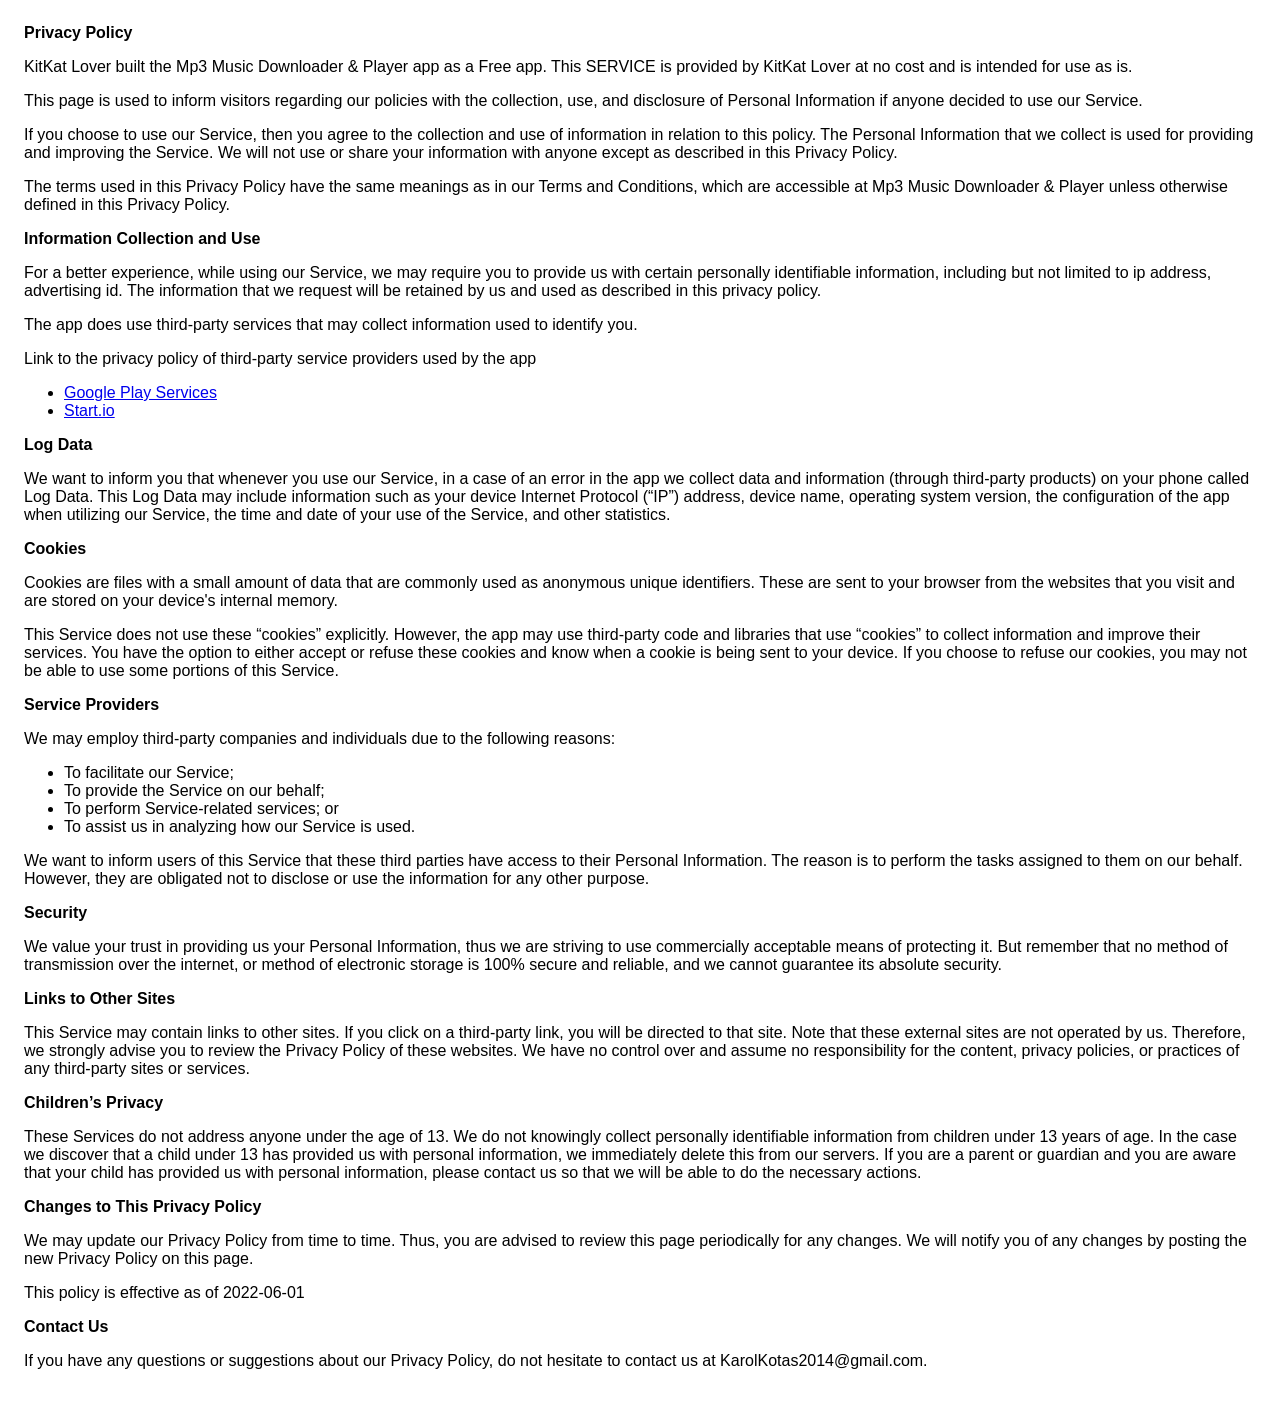
==== privacy.html @ 680359dc "Create privacy.html" ====
<!DOCTYPE html>
    <html>
    <head>
      <meta charset='utf-8'>
      <meta name='viewport' content='width=device-width'>
      <title>Privacy Policy</title>
      <style> body { font-family: 'Helvetica Neue', Helvetica, Arial, sans-serif; padding:1em; } </style>
    </head>
    <body>
    <strong>Privacy Policy</strong> <p>
                  KitKat Lover built the Mp3 Music Downloader &amp; Player app as
                  a Free app. This SERVICE is provided by
                  KitKat Lover at no cost and is intended for use as
                  is.
                </p> <p>
                  This page is used to inform visitors regarding our
                  policies with the collection, use, and disclosure of Personal
                  Information if anyone decided to use our Service.
                </p> <p>
                  If you choose to use our Service, then you agree to
                  the collection and use of information in relation to this
                  policy. The Personal Information that we collect is
                  used for providing and improving the Service. We will not use or share your information with
                  anyone except as described in this Privacy Policy.
                </p> <p>
                  The terms used in this Privacy Policy have the same meanings
                  as in our Terms and Conditions, which are accessible at
                  Mp3 Music Downloader &amp; Player unless otherwise defined in this Privacy Policy.
                </p> <p><strong>Information Collection and Use</strong></p> <p>
                  For a better experience, while using our Service, we
                  may require you to provide us with certain personally
                  identifiable information, including but not limited to ip address, advertising id. The information that
                  we request will be retained by us and used as described in this privacy policy.
                </p> <div><p>
                    The app does use third-party services that may collect
                    information used to identify you.
                  </p> <p>
                    Link to the privacy policy of third-party service providers used
                    by the app
                  </p> <ul><li><a href="https://www.google.com/policies/privacy/" target="_blank" rel="noopener noreferrer">Google Play Services</a></li><!----><!----><!----><!----><!----><!----><!----><!----><!----><!----><!----><!----><!----><!----><!----><!----><!----><!----><li><a href="https://www.start.io/privacy/" target="_blank" rel="noopener noreferrer">Start.io</a></li><!----><!----><!----><!----><!----><!----><!----><!----></ul></div> <p><strong>Log Data</strong></p> <p>
                  We want to inform you that whenever you
                  use our Service, in a case of an error in the app
                  we collect data and information (through third-party
                  products) on your phone called Log Data. This Log Data may
                  include information such as your device Internet Protocol
                  (“IP”) address, device name, operating system version, the
                  configuration of the app when utilizing our Service,
                  the time and date of your use of the Service, and other
                  statistics.
                </p> <p><strong>Cookies</strong></p> <p>
                  Cookies are files with a small amount of data that are
                  commonly used as anonymous unique identifiers. These are sent
                  to your browser from the websites that you visit and are
                  stored on your device's internal memory.
                </p> <p>
                  This Service does not use these “cookies” explicitly. However,
                  the app may use third-party code and libraries that use
                  “cookies” to collect information and improve their services.
                  You have the option to either accept or refuse these cookies
                  and know when a cookie is being sent to your device. If you
                  choose to refuse our cookies, you may not be able to use some
                  portions of this Service.
                </p> <p><strong>Service Providers</strong></p> <p>
                  We may employ third-party companies and
                  individuals due to the following reasons:
                </p> <ul><li>To facilitate our Service;</li> <li>To provide the Service on our behalf;</li> <li>To perform Service-related services; or</li> <li>To assist us in analyzing how our Service is used.</li></ul> <p>
                  We want to inform users of this Service
                  that these third parties have access to their Personal
                  Information. The reason is to perform the tasks assigned to
                  them on our behalf. However, they are obligated not to
                  disclose or use the information for any other purpose.
                </p> <p><strong>Security</strong></p> <p>
                  We value your trust in providing us your
                  Personal Information, thus we are striving to use commercially
                  acceptable means of protecting it. But remember that no method
                  of transmission over the internet, or method of electronic
                  storage is 100% secure and reliable, and we cannot
                  guarantee its absolute security.
                </p> <p><strong>Links to Other Sites</strong></p> <p>
                  This Service may contain links to other sites. If you click on
                  a third-party link, you will be directed to that site. Note
                  that these external sites are not operated by us.
                  Therefore, we strongly advise you to review the
                  Privacy Policy of these websites. We have
                  no control over and assume no responsibility for the content,
                  privacy policies, or practices of any third-party sites or
                  services.
                </p> <p><strong>Children’s Privacy</strong></p> <div><p>
                    These Services do not address anyone under the age of 13.
                    We do not knowingly collect personally
                    identifiable information from children under 13 years of age. In the case
                    we discover that a child under 13 has provided
                    us with personal information, we immediately
                    delete this from our servers. If you are a parent or guardian
                    and you are aware that your child has provided us with
                    personal information, please contact us so that
                    we will be able to do the necessary actions.
                  </p></div> <!----> <p><strong>Changes to This Privacy Policy</strong></p> <p>
                  We may update our Privacy Policy from
                  time to time. Thus, you are advised to review this page
                  periodically for any changes. We will
                  notify you of any changes by posting the new Privacy Policy on
                  this page.
                </p> <p>This policy is effective as of 2022-06-01</p> <p><strong>Contact Us</strong></p> <p>
                  If you have any questions or suggestions about our
                  Privacy Policy, do not hesitate to contact us at KarolKotas2014@gmail.com.
                </p>
    </body>
    </html>
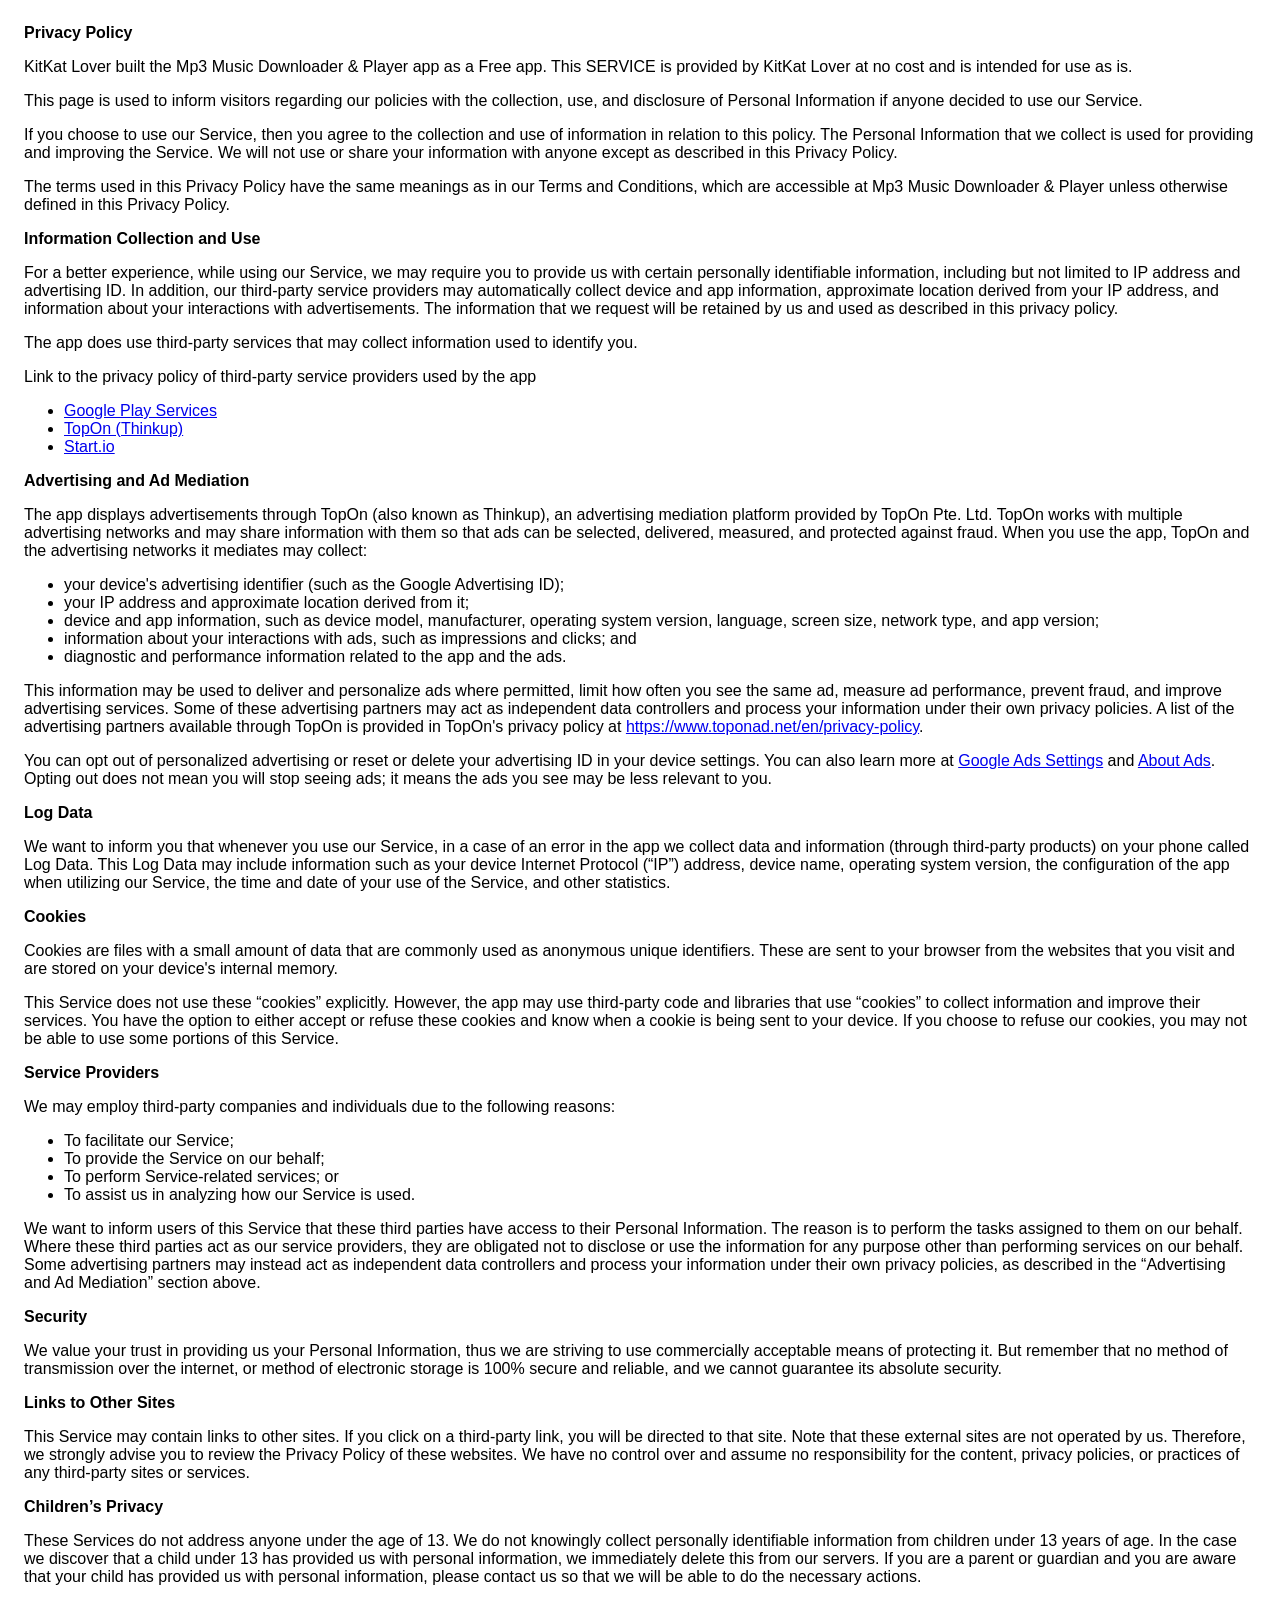
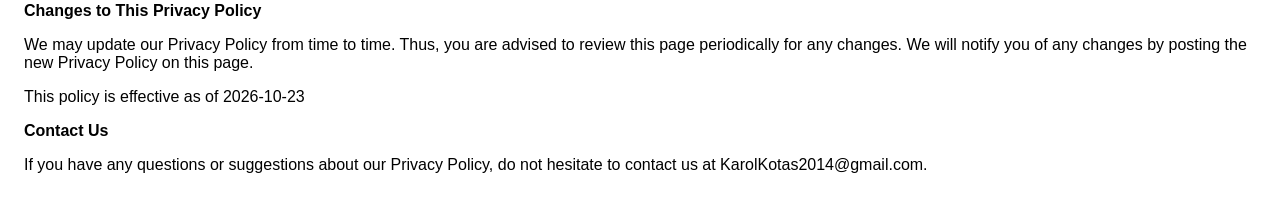
==== commit ab72e2a5: "Update privacy.html" ====
--- a/privacy.html
+++ b/privacy.html
@@ -1,109 +1,188 @@
 <!DOCTYPE html>
-    <html>
-    <head>
-      <meta charset='utf-8'>
-      <meta name='viewport' content='width=device-width'>
-      <title>Privacy Policy</title>
-      <style> body { font-family: 'Helvetica Neue', Helvetica, Arial, sans-serif; padding:1em; } </style>
-    </head>
-    <body>
-    <strong>Privacy Policy</strong> <p>
-                  KitKat Lover built the Mp3 Music Downloader &amp; Player app as
-                  a Free app. This SERVICE is provided by
-                  KitKat Lover at no cost and is intended for use as
-                  is.
-                </p> <p>
-                  This page is used to inform visitors regarding our
-                  policies with the collection, use, and disclosure of Personal
-                  Information if anyone decided to use our Service.
-                </p> <p>
-                  If you choose to use our Service, then you agree to
-                  the collection and use of information in relation to this
-                  policy. The Personal Information that we collect is
-                  used for providing and improving the Service. We will not use or share your information with
-                  anyone except as described in this Privacy Policy.
-                </p> <p>
-                  The terms used in this Privacy Policy have the same meanings
-                  as in our Terms and Conditions, which are accessible at
-                  Mp3 Music Downloader &amp; Player unless otherwise defined in this Privacy Policy.
-                </p> <p><strong>Information Collection and Use</strong></p> <p>
-                  For a better experience, while using our Service, we
-                  may require you to provide us with certain personally
-                  identifiable information, including but not limited to ip address, advertising id. The information that
-                  we request will be retained by us and used as described in this privacy policy.
-                </p> <div><p>
-                    The app does use third-party services that may collect
-                    information used to identify you.
-                  </p> <p>
-                    Link to the privacy policy of third-party service providers used
-                    by the app
-                  </p> <ul><li><a href="https://www.google.com/policies/privacy/" target="_blank" rel="noopener noreferrer">Google Play Services</a></li><!----><!----><!----><!----><!----><!----><!----><!----><!----><!----><!----><!----><!----><!----><!----><!----><!----><!----><li><a href="https://www.start.io/privacy/" target="_blank" rel="noopener noreferrer">Start.io</a></li><!----><!----><!----><!----><!----><!----><!----><!----></ul></div> <p><strong>Log Data</strong></p> <p>
-                  We want to inform you that whenever you
-                  use our Service, in a case of an error in the app
-                  we collect data and information (through third-party
-                  products) on your phone called Log Data. This Log Data may
-                  include information such as your device Internet Protocol
-                  (“IP”) address, device name, operating system version, the
-                  configuration of the app when utilizing our Service,
-                  the time and date of your use of the Service, and other
-                  statistics.
-                </p> <p><strong>Cookies</strong></p> <p>
-                  Cookies are files with a small amount of data that are
-                  commonly used as anonymous unique identifiers. These are sent
-                  to your browser from the websites that you visit and are
-                  stored on your device's internal memory.
-                </p> <p>
-                  This Service does not use these “cookies” explicitly. However,
-                  the app may use third-party code and libraries that use
-                  “cookies” to collect information and improve their services.
-                  You have the option to either accept or refuse these cookies
-                  and know when a cookie is being sent to your device. If you
-                  choose to refuse our cookies, you may not be able to use some
-                  portions of this Service.
-                </p> <p><strong>Service Providers</strong></p> <p>
-                  We may employ third-party companies and
-                  individuals due to the following reasons:
-                </p> <ul><li>To facilitate our Service;</li> <li>To provide the Service on our behalf;</li> <li>To perform Service-related services; or</li> <li>To assist us in analyzing how our Service is used.</li></ul> <p>
-                  We want to inform users of this Service
-                  that these third parties have access to their Personal
-                  Information. The reason is to perform the tasks assigned to
-                  them on our behalf. However, they are obligated not to
-                  disclose or use the information for any other purpose.
-                </p> <p><strong>Security</strong></p> <p>
-                  We value your trust in providing us your
-                  Personal Information, thus we are striving to use commercially
-                  acceptable means of protecting it. But remember that no method
-                  of transmission over the internet, or method of electronic
-                  storage is 100% secure and reliable, and we cannot
-                  guarantee its absolute security.
-                </p> <p><strong>Links to Other Sites</strong></p> <p>
-                  This Service may contain links to other sites. If you click on
-                  a third-party link, you will be directed to that site. Note
-                  that these external sites are not operated by us.
-                  Therefore, we strongly advise you to review the
-                  Privacy Policy of these websites. We have
-                  no control over and assume no responsibility for the content,
-                  privacy policies, or practices of any third-party sites or
-                  services.
-                </p> <p><strong>Children’s Privacy</strong></p> <div><p>
-                    These Services do not address anyone under the age of 13.
-                    We do not knowingly collect personally
-                    identifiable information from children under 13 years of age. In the case
-                    we discover that a child under 13 has provided
-                    us with personal information, we immediately
-                    delete this from our servers. If you are a parent or guardian
-                    and you are aware that your child has provided us with
-                    personal information, please contact us so that
-                    we will be able to do the necessary actions.
-                  </p></div> <!----> <p><strong>Changes to This Privacy Policy</strong></p> <p>
-                  We may update our Privacy Policy from
-                  time to time. Thus, you are advised to review this page
-                  periodically for any changes. We will
-                  notify you of any changes by posting the new Privacy Policy on
-                  this page.
-                </p> <p>This policy is effective as of 2022-06-01</p> <p><strong>Contact Us</strong></p> <p>
-                  If you have any questions or suggestions about our
-                  Privacy Policy, do not hesitate to contact us at KarolKotas2014@gmail.com.
-                </p>
-    </body>
-    </html>
+<html>
+<head>
+  <meta charset='utf-8'>
+  <meta name='viewport' content='width=device-width'>
+  <title>Privacy Policy</title>
+  <style> body { font-family: 'Helvetica Neue', Helvetica, Arial, sans-serif; padding:1em; } </style>
+</head>
+<body>
+<strong>Privacy Policy</strong>
+<p>
+  KitKat Lover built the Mp3 Music Downloader &amp; Player app as
+  a Free app. This SERVICE is provided by
+  KitKat Lover at no cost and is intended for use as
+  is.
+</p>
+<p>
+  This page is used to inform visitors regarding our
+  policies with the collection, use, and disclosure of Personal
+  Information if anyone decided to use our Service.
+</p>
+<p>
+  If you choose to use our Service, then you agree to
+  the collection and use of information in relation to this
+  policy. The Personal Information that we collect is
+  used for providing and improving the Service. We will not use or share your information with
+  anyone except as described in this Privacy Policy.
+</p>
+<p>
+  The terms used in this Privacy Policy have the same meanings
+  as in our Terms and Conditions, which are accessible at
+  Mp3 Music Downloader &amp; Player unless otherwise defined in this Privacy Policy.
+</p>
+<p><strong>Information Collection and Use</strong></p>
+<p>
+  For a better experience, while using our Service, we
+  may require you to provide us with certain personally
+  identifiable information, including but not limited to IP address and advertising ID. In addition,
+  our third-party service providers may automatically collect device and app information,
+  approximate location derived from your IP address, and information about your interactions
+  with advertisements. The information that we request will be retained by us and used as
+  described in this privacy policy.
+</p>
+<div>
+  <p>
+    The app does use third-party services that may collect
+    information used to identify you.
+  </p>
+  <p>
+    Link to the privacy policy of third-party service providers used
+    by the app
+  </p>
+  <ul>
+    <li><a href="https://www.google.com/policies/privacy/" target="_blank" rel="noopener noreferrer">Google Play Services</a></li>
+    <li><a href="https://www.toponad.net/en/privacy-policy" target="_blank" rel="noopener noreferrer">TopOn (Thinkup)</a></li>
+    <li><a href="https://www.start.io/policy/privacy-policy-site/" target="_blank" rel="noopener noreferrer">Start.io</a></li>
+  </ul>
+</div>
+<p><strong>Advertising and Ad Mediation</strong></p>
+<p>
+  The app displays advertisements through TopOn (also known as Thinkup), an advertising
+  mediation platform provided by TopOn Pte. Ltd. TopOn works with multiple advertising
+  networks and may share information with them so that ads can be selected, delivered,
+  measured, and protected against fraud. When you use the app, TopOn and the advertising
+  networks it mediates may collect:
+</p>
+<ul>
+  <li>your device's advertising identifier (such as the Google Advertising ID);</li>
+  <li>your IP address and approximate location derived from it;</li>
+  <li>device and app information, such as device model, manufacturer, operating system version, language, screen size, network type, and app version;</li>
+  <li>information about your interactions with ads, such as impressions and clicks; and</li>
+  <li>diagnostic and performance information related to the app and the ads.</li>
+</ul>
+<p>
+  This information may be used to deliver and personalize ads where permitted, limit how
+  often you see the same ad, measure ad performance, prevent fraud, and improve advertising
+  services. Some of these advertising partners may act as independent data controllers and
+  process your information under their own privacy policies. A list of the advertising
+  partners available through TopOn is provided in TopOn's privacy policy at
+  <a href="https://www.toponad.net/en/privacy-policy" target="_blank" rel="noopener noreferrer">https://www.toponad.net/en/privacy-policy</a>.
+</p>
+<p>
+  You can opt out of personalized advertising or reset or delete your advertising ID in
+  your device settings. You can also learn more at
+  <a href="https://adssettings.google.com/" target="_blank" rel="noopener noreferrer">Google Ads Settings</a>
+  and <a href="https://optout.aboutads.info/" target="_blank" rel="noopener noreferrer">About Ads</a>.
+  Opting out does not mean you will stop seeing ads; it means the ads you see may be less
+  relevant to you.
+</p>
+<p><strong>Log Data</strong></p>
+<p>
+  We want to inform you that whenever you
+  use our Service, in a case of an error in the app
+  we collect data and information (through third-party
+  products) on your phone called Log Data. This Log Data may
+  include information such as your device Internet Protocol
+  (“IP”) address, device name, operating system version, the
+  configuration of the app when utilizing our Service,
+  the time and date of your use of the Service, and other
+  statistics.
+</p>
+<p><strong>Cookies</strong></p>
+<p>
+  Cookies are files with a small amount of data that are
+  commonly used as anonymous unique identifiers. These are sent
+  to your browser from the websites that you visit and are
+  stored on your device's internal memory.
+</p>
+<p>
+  This Service does not use these “cookies” explicitly. However,
+  the app may use third-party code and libraries that use
+  “cookies” to collect information and improve their services.
+  You have the option to either accept or refuse these cookies
+  and know when a cookie is being sent to your device. If you
+  choose to refuse our cookies, you may not be able to use some
+  portions of this Service.
+</p>
+<p><strong>Service Providers</strong></p>
+<p>
+  We may employ third-party companies and
+  individuals due to the following reasons:
+</p>
+<ul>
+  <li>To facilitate our Service;</li>
+  <li>To provide the Service on our behalf;</li>
+  <li>To perform Service-related services; or</li>
+  <li>To assist us in analyzing how our Service is used.</li>
+</ul>
+<p>
+  We want to inform users of this Service
+  that these third parties have access to their Personal
+  Information. The reason is to perform the tasks assigned to
+  them on our behalf. Where these third parties act as our service providers, they are
+  obligated not to disclose or use the information for any purpose other than performing
+  services on our behalf. Some advertising partners may instead act as independent data
+  controllers and process your information under their own privacy policies, as described
+  in the “Advertising and Ad Mediation” section above.
+</p>
+<p><strong>Security</strong></p>
+<p>
+  We value your trust in providing us your
+  Personal Information, thus we are striving to use commercially
+  acceptable means of protecting it. But remember that no method
+  of transmission over the internet, or method of electronic
+  storage is 100% secure and reliable, and we cannot
+  guarantee its absolute security.
+</p>
+<p><strong>Links to Other Sites</strong></p>
+<p>
+  This Service may contain links to other sites. If you click on
+  a third-party link, you will be directed to that site. Note
+  that these external sites are not operated by us.
+  Therefore, we strongly advise you to review the
+  Privacy Policy of these websites. We have
+  no control over and assume no responsibility for the content,
+  privacy policies, or practices of any third-party sites or
+  services.
+</p>
+<p><strong>Children’s Privacy</strong></p>
+<div>
+  <p>
+    These Services do not address anyone under the age of 13.
+    We do not knowingly collect personally
+    identifiable information from children under 13 years of age. In the case
+    we discover that a child under 13 has provided
+    us with personal information, we immediately
+    delete this from our servers. If you are a parent or guardian
+    and you are aware that your child has provided us with
+    personal information, please contact us so that
+    we will be able to do the necessary actions.
+  </p>
+</div>
+<p><strong>Changes to This Privacy Policy</strong></p>
+<p>
+  We may update our Privacy Policy from
+  time to time. Thus, you are advised to review this page
+  periodically for any changes. We will
+  notify you of any changes by posting the new Privacy Policy on
+  this page.
+</p>
+<p>This policy is effective as of 2026-10-23</p>
+<p><strong>Contact Us</strong></p>
+<p>
+  If you have any questions or suggestions about our
+  Privacy Policy, do not hesitate to contact us at KarolKotas2014@gmail.com.
+</p>
+</body>
+</html>
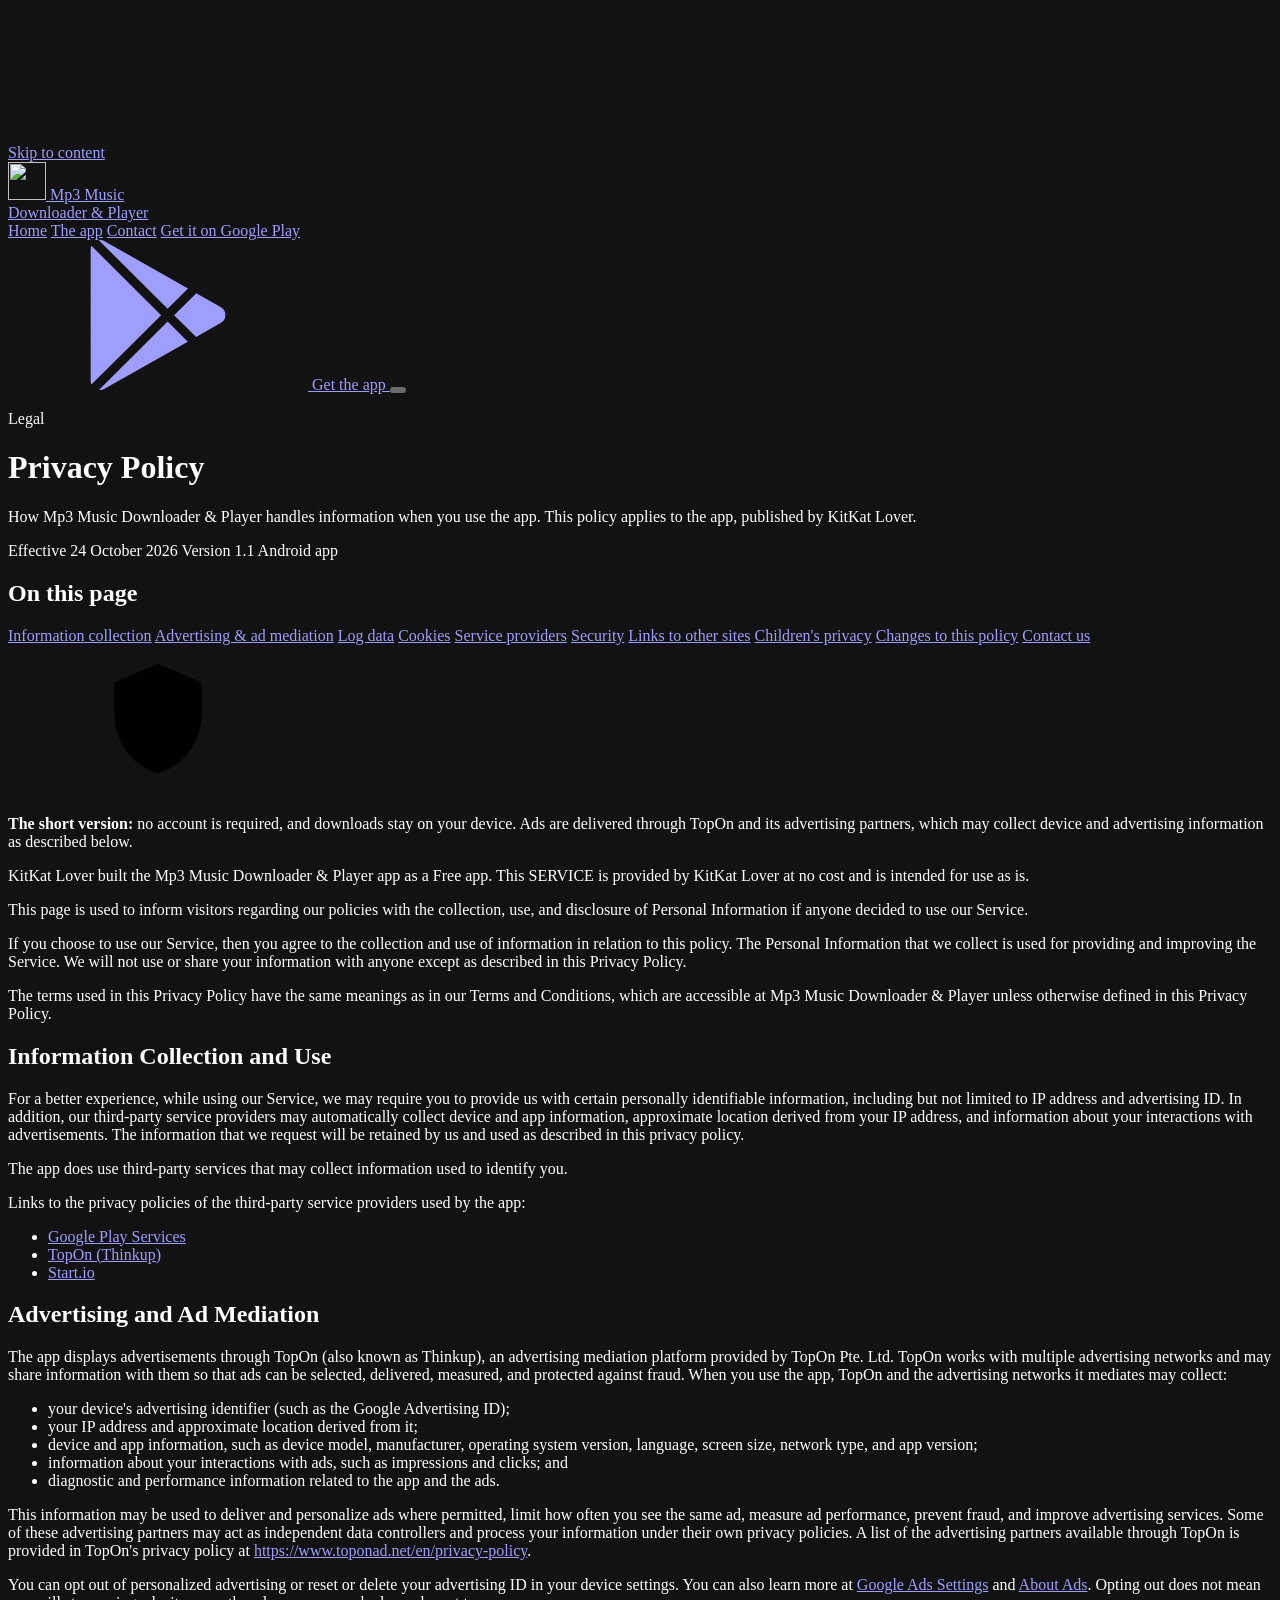
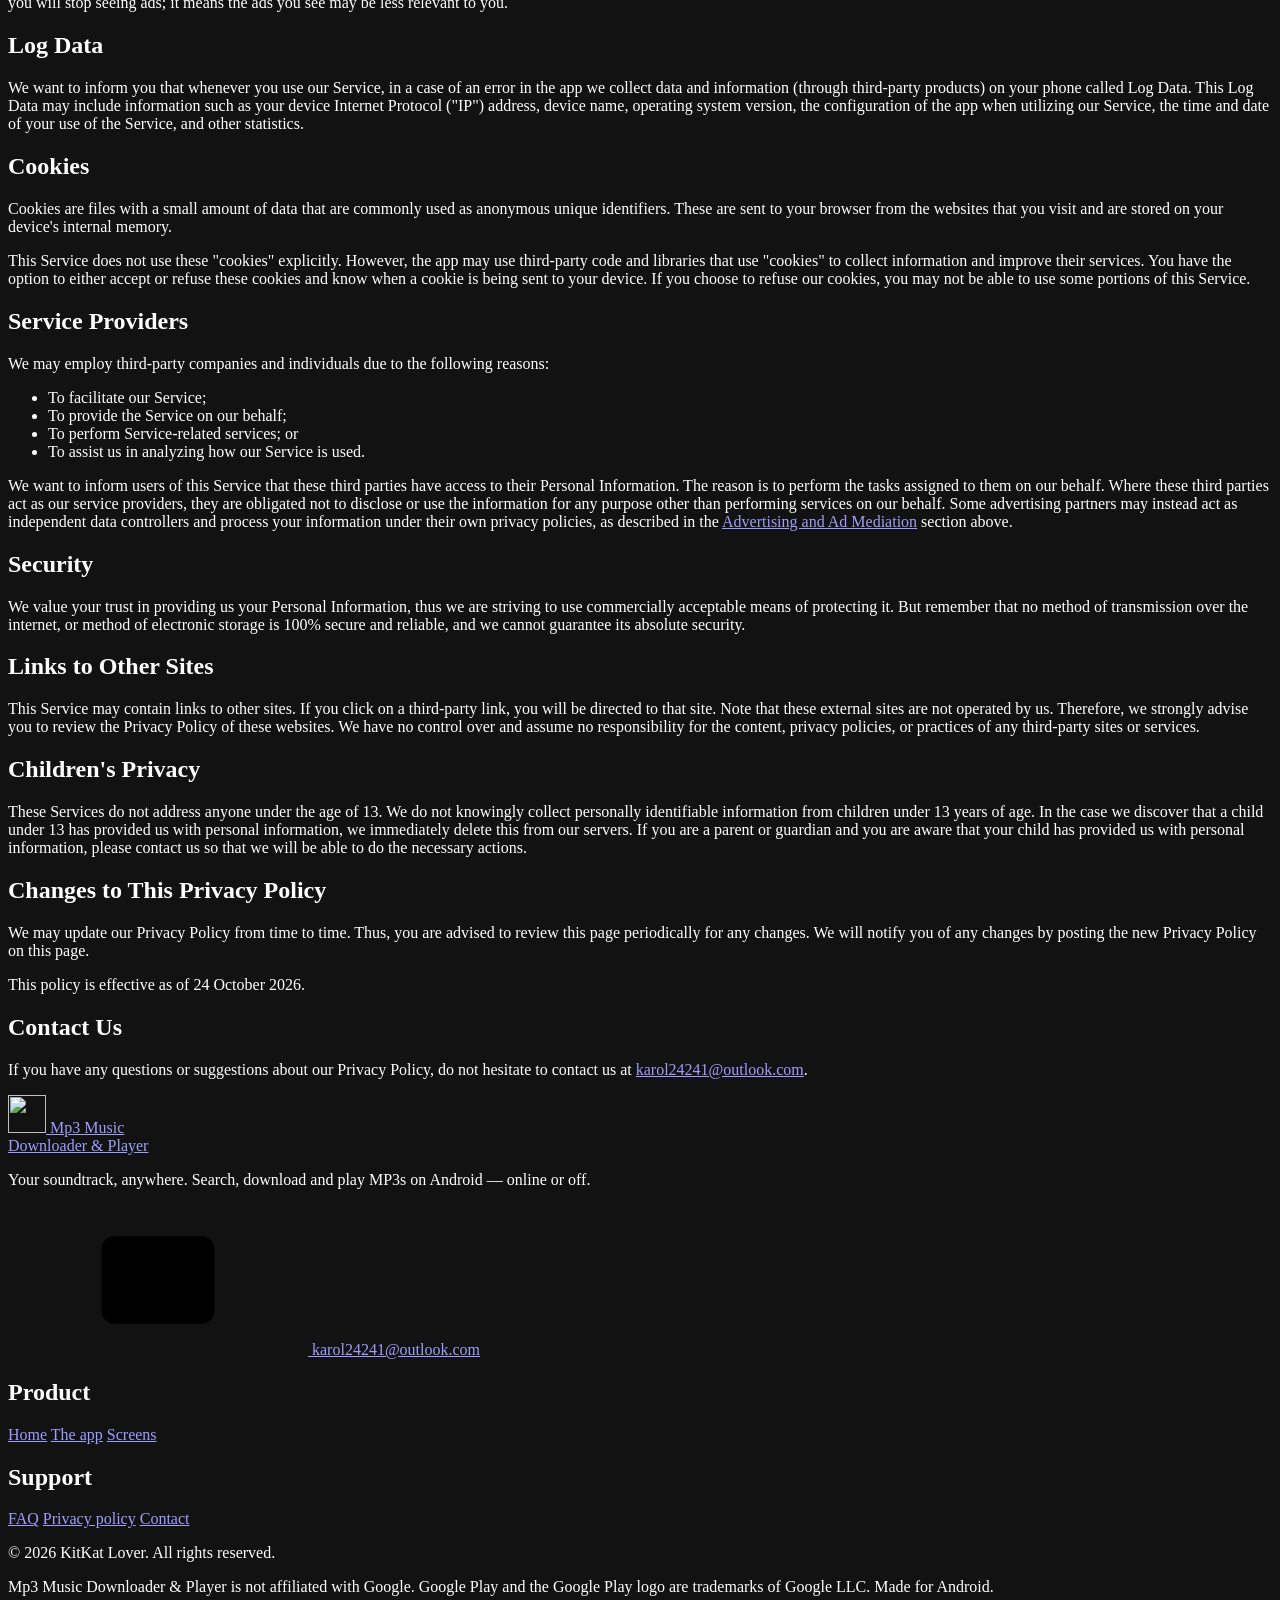
==== commit 59222488: "Add files via upload" ====
--- a/privacy.html
+++ b/privacy.html
@@ -1,188 +1,33 @@
 <!DOCTYPE html>
-<html>
+<html lang="en">
 <head>
-  <meta charset='utf-8'>
-  <meta name='viewport' content='width=device-width'>
-  <title>Privacy Policy</title>
-  <style> body { font-family: 'Helvetica Neue', Helvetica, Arial, sans-serif; padding:1em; } </style>
+  <meta charset="utf-8">
+  <meta name="viewport" content="width=device-width, initial-scale=1">
+  <title>Privacy Policy — Mp3 Music Downloader &amp; Player</title>
+  <meta name="robots" content="noindex, follow">
+  <link rel="canonical" href="https://karolkotas.github.io/policy.html">
+  <meta http-equiv="refresh" content="0; url=policy.html">
+  <script>window.location.replace("policy.html");</script>
+  <style>
+    body {
+      display: grid;
+      place-items: center;
+      min-height: 100vh;
+      margin: 0;
+      background: #08060f;
+      color: #f7f4ff;
+      font-family: "Helvetica Neue", Arial, sans-serif;
+      text-align: center;
+    }
+    a { color: #c4b5fd; }
+    img { width: 56px; height: 56px; margin: 0 auto 18px; border-radius: 14px; }
+    p { color: #b3adc4; font-size: 0.9rem; }
+  </style>
 </head>
 <body>
-<strong>Privacy Policy</strong>
-<p>
-  KitKat Lover built the Mp3 Music Downloader &amp; Player app as
-  a Free app. This SERVICE is provided by
-  KitKat Lover at no cost and is intended for use as
-  is.
-</p>
-<p>
-  This page is used to inform visitors regarding our
-  policies with the collection, use, and disclosure of Personal
-  Information if anyone decided to use our Service.
-</p>
-<p>
-  If you choose to use our Service, then you agree to
-  the collection and use of information in relation to this
-  policy. The Personal Information that we collect is
-  used for providing and improving the Service. We will not use or share your information with
-  anyone except as described in this Privacy Policy.
-</p>
-<p>
-  The terms used in this Privacy Policy have the same meanings
-  as in our Terms and Conditions, which are accessible at
-  Mp3 Music Downloader &amp; Player unless otherwise defined in this Privacy Policy.
-</p>
-<p><strong>Information Collection and Use</strong></p>
-<p>
-  For a better experience, while using our Service, we
-  may require you to provide us with certain personally
-  identifiable information, including but not limited to IP address and advertising ID. In addition,
-  our third-party service providers may automatically collect device and app information,
-  approximate location derived from your IP address, and information about your interactions
-  with advertisements. The information that we request will be retained by us and used as
-  described in this privacy policy.
-</p>
-<div>
-  <p>
-    The app does use third-party services that may collect
-    information used to identify you.
-  </p>
-  <p>
-    Link to the privacy policy of third-party service providers used
-    by the app
-  </p>
-  <ul>
-    <li><a href="https://www.google.com/policies/privacy/" target="_blank" rel="noopener noreferrer">Google Play Services</a></li>
-    <li><a href="https://www.toponad.net/en/privacy-policy" target="_blank" rel="noopener noreferrer">TopOn (Thinkup)</a></li>
-    <li><a href="https://www.start.io/policy/privacy-policy-site/" target="_blank" rel="noopener noreferrer">Start.io</a></li>
-  </ul>
-</div>
-<p><strong>Advertising and Ad Mediation</strong></p>
-<p>
-  The app displays advertisements through TopOn (also known as Thinkup), an advertising
-  mediation platform provided by TopOn Pte. Ltd. TopOn works with multiple advertising
-  networks and may share information with them so that ads can be selected, delivered,
-  measured, and protected against fraud. When you use the app, TopOn and the advertising
-  networks it mediates may collect:
-</p>
-<ul>
-  <li>your device's advertising identifier (such as the Google Advertising ID);</li>
-  <li>your IP address and approximate location derived from it;</li>
-  <li>device and app information, such as device model, manufacturer, operating system version, language, screen size, network type, and app version;</li>
-  <li>information about your interactions with ads, such as impressions and clicks; and</li>
-  <li>diagnostic and performance information related to the app and the ads.</li>
-</ul>
-<p>
-  This information may be used to deliver and personalize ads where permitted, limit how
-  often you see the same ad, measure ad performance, prevent fraud, and improve advertising
-  services. Some of these advertising partners may act as independent data controllers and
-  process your information under their own privacy policies. A list of the advertising
-  partners available through TopOn is provided in TopOn's privacy policy at
-  <a href="https://www.toponad.net/en/privacy-policy" target="_blank" rel="noopener noreferrer">https://www.toponad.net/en/privacy-policy</a>.
-</p>
-<p>
-  You can opt out of personalized advertising or reset or delete your advertising ID in
-  your device settings. You can also learn more at
-  <a href="https://adssettings.google.com/" target="_blank" rel="noopener noreferrer">Google Ads Settings</a>
-  and <a href="https://optout.aboutads.info/" target="_blank" rel="noopener noreferrer">About Ads</a>.
-  Opting out does not mean you will stop seeing ads; it means the ads you see may be less
-  relevant to you.
-</p>
-<p><strong>Log Data</strong></p>
-<p>
-  We want to inform you that whenever you
-  use our Service, in a case of an error in the app
-  we collect data and information (through third-party
-  products) on your phone called Log Data. This Log Data may
-  include information such as your device Internet Protocol
-  (“IP”) address, device name, operating system version, the
-  configuration of the app when utilizing our Service,
-  the time and date of your use of the Service, and other
-  statistics.
-</p>
-<p><strong>Cookies</strong></p>
-<p>
-  Cookies are files with a small amount of data that are
-  commonly used as anonymous unique identifiers. These are sent
-  to your browser from the websites that you visit and are
-  stored on your device's internal memory.
-</p>
-<p>
-  This Service does not use these “cookies” explicitly. However,
-  the app may use third-party code and libraries that use
-  “cookies” to collect information and improve their services.
-  You have the option to either accept or refuse these cookies
-  and know when a cookie is being sent to your device. If you
-  choose to refuse our cookies, you may not be able to use some
-  portions of this Service.
-</p>
-<p><strong>Service Providers</strong></p>
-<p>
-  We may employ third-party companies and
-  individuals due to the following reasons:
-</p>
-<ul>
-  <li>To facilitate our Service;</li>
-  <li>To provide the Service on our behalf;</li>
-  <li>To perform Service-related services; or</li>
-  <li>To assist us in analyzing how our Service is used.</li>
-</ul>
-<p>
-  We want to inform users of this Service
-  that these third parties have access to their Personal
-  Information. The reason is to perform the tasks assigned to
-  them on our behalf. Where these third parties act as our service providers, they are
-  obligated not to disclose or use the information for any purpose other than performing
-  services on our behalf. Some advertising partners may instead act as independent data
-  controllers and process your information under their own privacy policies, as described
-  in the “Advertising and Ad Mediation” section above.
-</p>
-<p><strong>Security</strong></p>
-<p>
-  We value your trust in providing us your
-  Personal Information, thus we are striving to use commercially
-  acceptable means of protecting it. But remember that no method
-  of transmission over the internet, or method of electronic
-  storage is 100% secure and reliable, and we cannot
-  guarantee its absolute security.
-</p>
-<p><strong>Links to Other Sites</strong></p>
-<p>
-  This Service may contain links to other sites. If you click on
-  a third-party link, you will be directed to that site. Note
-  that these external sites are not operated by us.
-  Therefore, we strongly advise you to review the
-  Privacy Policy of these websites. We have
-  no control over and assume no responsibility for the content,
-  privacy policies, or practices of any third-party sites or
-  services.
-</p>
-<p><strong>Children’s Privacy</strong></p>
-<div>
-  <p>
-    These Services do not address anyone under the age of 13.
-    We do not knowingly collect personally
-    identifiable information from children under 13 years of age. In the case
-    we discover that a child under 13 has provided
-    us with personal information, we immediately
-    delete this from our servers. If you are a parent or guardian
-    and you are aware that your child has provided us with
-    personal information, please contact us so that
-    we will be able to do the necessary actions.
-  </p>
-</div>
-<p><strong>Changes to This Privacy Policy</strong></p>
-<p>
-  We may update our Privacy Policy from
-  time to time. Thus, you are advised to review this page
-  periodically for any changes. We will
-  notify you of any changes by posting the new Privacy Policy on
-  this page.
-</p>
-<p>This policy is effective as of 2026-10-23</p>
-<p><strong>Contact Us</strong></p>
-<p>
-  If you have any questions or suggestions about our
-  Privacy Policy, do not hesitate to contact us at KarolKotas2014@gmail.com.
-</p>
+  <div>
+    <img src="assets/icon-192.png" alt="">
+    <p>The privacy policy has moved to <a href="policy.html">policy.html</a>.</p>
+  </div>
 </body>
 </html>
